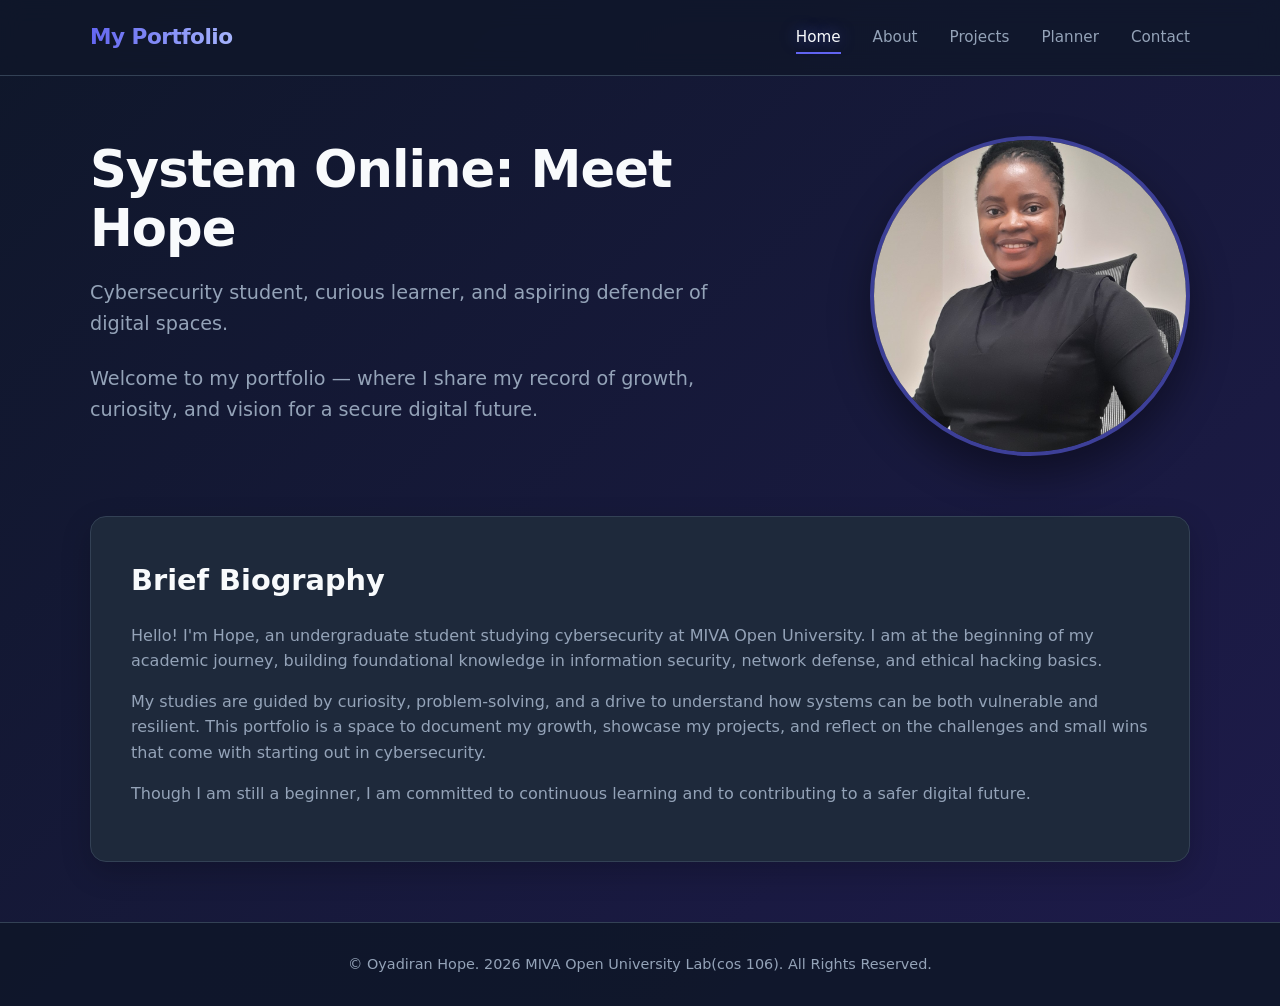
==== index.html @ 970920d2 "Add files via upload" ====
<!DOCTYPE html>
<html lang="en">
<head>
    <meta charset="UTF-8">
    <meta name="viewport" content="width=device-width, initial-scale=1.0">
    <title>Home | My Academic Portfolio</title>
    <link rel="stylesheet" href="style.css">
</head>
<body>
    <header>
        <div class="header-container">
            <!-- Left: Centralized Portfolio Title (Updated to your requested name) -->
            <h1 class="logo">My Portfolio</h1>
            
            <!-- Desktop Layout: Navigation Menu inside the header -->
            <nav class="main-nav">
                <ul class="nav-links" id="navMenu">  
                    <li><a href="index.html" class="active">Home</a></li>
                    <li><a href="about.html">About</a></li>
                    <li><a href="projects.html">Projects</a></li>
                    <li><a href="planner.html">Planner</a></li>
                    <li><a href="contact.html">Contact</a></li>
                </ul> 
            </nav>

            <!-- Right: Eclipse/Trigger Button (Three Vertical Dots ⋮) -->
            <button class="eclipse-btn" id="eclipseBtn">&#8942;</button>
        </div>
    </header>

    <main class="container">
        <!-- Hero Section -->
        <section id="hero" class="hero-section">
            <div class="hero-text">
                <h1>System Online: Meet Hope</h1>
                <p>Cybersecurity student, curious learner, and aspiring defender of digital spaces.</p>
                <p>Welcome to my portfolio — where I share my record of growth, curiosity, and vision for a secure digital future.</p>
            </div>
            <div class="hero-image">
                <img src="my image.jpg" alt="Hope's Profile Picture" class="profile-photo">
            </div>
        </section>

        <!-- Biography Section -->
        <section id="biography" class="bio-section">
            <h2>Brief Biography</h2>
            <p>Hello! I'm Hope, an undergraduate student studying cybersecurity at MIVA Open University. I am at the beginning of my academic journey, building foundational knowledge in information security, network defense, and ethical hacking basics.</p>
            <p>My studies are guided by curiosity, problem-solving, and a drive to understand how systems can be both vulnerable and resilient. This portfolio is a space to document my growth, showcase my projects, and reflect on the challenges and small wins that come with starting out in cybersecurity.</p>
            <p>Though I am still a beginner, I am committed to continuous learning and to contributing to a safer digital future.</p>
        </section>
    </main>

    <footer>
      <p>&copy; Oyadiran Hope. 2026 MIVA Open University Lab(cos 106). All Rights Reserved.</p>
    </footer>
    <script src="script.js"></script>
</body>
</html>
---- style.css ----
/* --- Global Variables & General Reset --- */
:root {
    --primary-color: #6366f1;   /* Vibrant Indigo */
    --accent-color: #a5b4fc;    /* Light Lavender/Indigo */
    --bg-gradient: linear-gradient(135deg, #0f172a 0%, #1e1b4b 100%); /* Deep space gradient */
    --light-bg: #f8fafc;        /* Off-white for page background if overridden */
    --card-bg: #1e293b;         /* Dark Slate for Cards */
    --text-main: #f8fafc;       /* Bright white/silver text */
    --text-muted: #94a3b8;      /* Slate Gray text */
    --success-color: #10b981;   /* Emerald Green */
    --error-color: #ef4444;     /* Rose Red */
    --border-color: #334155;    /* Subtle border line */
}

* {
    margin: 0;
    padding: 0;
    box-sizing: border-box;
    font-family: 'Inter', 'Segoe UI', system-ui, -apple-system, sans-serif;
}

body {
    background: var(--bg-gradient);
    color: var(--text-main);
    line-height: 1.6;
    display: flex;
    flex-direction: column;
    min-height: 100vh;
}

.container {
    width: 90%;
    max-width: 1100px;
    margin: 60px auto;
    flex: 1;
}

/* --- Header / Navigation Menu --- */
header {
    background-color: rgba(15, 23, 42, 0.8); /* Semi-transparent glassmorphism */
    backdrop-filter: blur(12px);
    -webkit-backdrop-filter: blur(12px);
    border-bottom: 1px solid var(--border-color);
    position: sticky;
    top: 0;
    z-index: 1000;
    padding: 20px 0;
}

.header-container {
    display: flex;
    justify-content: space-between;
    align-items: center;
    width: 90%;
    max-width: 1100px;
    margin: 0 auto;
}

.logo {
    color: var(--text-main);
    font-size: 1.35rem;
    font-weight: 800;
    letter-spacing: -0.5px;
    background: linear-gradient(to right, #6366f1, #a5b4fc);
    -webkit-background-clip: text;
    -webkit-text-fill-color: transparent;
}

/* Horizontal Desktop Links Container */
.main-nav {
    display: flex;
    align-items: center;
}

.nav-links {
    display: flex;
    list-style: none;
    gap: 32px;
}

.nav-links li {
    margin: 0;
}

.nav-links a {
    color: var(--text-muted);
    text-decoration: none;
    font-size: 0.95rem;
    font-weight: 500;
    padding: 6px 0;
    transition: color 0.3s ease, text-shadow 0.3s ease;
}

.nav-links a:hover, 
.nav-links a.active {
    color: var(--text-main);
    text-shadow: 0 0 15px rgba(99, 102, 241, 0.6);
    border-bottom: 2px solid var(--primary-color);
}

/* Eclipse / Mobile Menu Button Trigger (⋮) */
.eclipse-btn {
    display: none;
    background: none;
    border: 1px solid var(--border-color);
    border-radius: 8px;
    color: var(--text-main);
    font-size: 1.5rem;
    cursor: pointer;
    padding: 4px 12px;
    transition: background-color 0.3s ease, border-color 0.3s ease;
}

.eclipse-btn:hover {
    background-color: var(--card-bg);
    border-color: var(--primary-color);
}

/* --- Buttons --- */
.btn {
    display: inline-block;
    background: linear-gradient(135deg, #6366f1 0%, #4f46e5 100%);
    color: var(--text-main);
    padding: 12px 24px;
    text-decoration: none;
    border-radius: 8px;
    border: none;
    cursor: pointer;
    font-size: 0.95rem;
    font-weight: 600;
    box-shadow: 0 4px 14px rgba(99, 102, 241, 0.4);
    transition: transform 0.2s ease, box-shadow 0.2s ease;
}

.btn:hover {
    transform: translateY(-2px);
    box-shadow: 0 6px 20px rgba(99, 102, 241, 0.6);
}

.btn-block {
    display: block;
    width: 100%;
}

/* --- Homepage Styles (Hero Flexbox) --- */
.hero-section {
    display: flex;
    align-items: center;
    justify-content: space-between;
    gap: 60px;
    margin-bottom: 60px;
}

.hero-text {
    flex: 1.2;
}

.hero-text h1 {
    font-size: 3.2rem;
    font-weight: 800;
    color: var(--text-main);
    margin-bottom: 20px;
    line-height: 1.15;
    letter-spacing: -1px;
}

.hero-text p {
    font-size: 1.2rem;
    margin-bottom: 25px;
    color: var(--text-muted);
}

.hero-image {
    flex: 0.8;
    display: flex;
    justify-content: flex-end;
}

/* Profile Photo Circle Sizing */
.profile-photo {
    width: 320px;             /* Clean, optimized sizing */
    height: 320px;            
    border-radius: 50%;
    object-fit: cover;
    border: 4px solid rgba(99, 102, 241, 0.5);
    box-shadow: 0 20px 40px rgba(0, 0, 0, 0.4);
    transition: transform 0.4s cubic-bezier(0.175, 0.885, 0.32, 1.275);
}

.profile-photo:hover {
    transform: scale(1.04) rotate(1deg);
    border-color: var(--primary-color);
}

.bio-section {
    background-color: var(--card-bg);
    padding: 40px;
    border-radius: 16px;
    border: 1px solid var(--border-color);
    box-shadow: 0 10px 30px rgba(0, 0, 0, 0.2);
}

.bio-section h2 {
    color: var(--text-main);
    margin-bottom: 20px;
    font-size: 1.8rem;
    font-weight: 700;
}

.bio-section p {
    color: var(--text-muted);
    margin-bottom: 15px;
}

/* --- About Page (CSS Grid Layout) --- */
.about-grid {
    display: grid;
    grid-template-columns: repeat(auto-fit, minmax(450px, 1fr));
    gap: 30px;
}

.card {
    background-color: var(--card-bg);
    padding: 35px;
    border-radius: 16px;
    border: 1px solid var(--border-color);
    box-shadow: 0 10px 30px rgba(0, 0, 0, 0.2);
}

.card h2 {
    color: var(--text-main);
    margin-bottom: 20px;
    border-bottom: 1px solid var(--border-color);
    padding-bottom: 12px;
    font-size: 1.6rem;
}

.edu-table {
    width: 100%;
    border-collapse: collapse;
    margin-top: 10px;
}

.edu-table th, .edu-table td {
    padding: 14px 10px;
    text-align: left;
    border-bottom: 1px solid var(--border-color);
}

.edu-table th {
    background-color: rgba(15, 23, 42, 0.4);
    color: var(--accent-color);
    font-weight: 600;
}

.edu-table td {
    color: var(--text-muted);
}

.skills, .hobbies-list {
    list-style-type: none;
}

.skills li, .hobbies-list li {
    position: relative;
    padding-left: 24px;
    margin-bottom: 12px;
    color: var(--text-muted);
}

.skills li::before, .hobbies-list li::before {
    content: "✦";
    position: absolute;
    left: 0;
    color: var(--primary-color);
}

.multimedia-box {
    margin-top: 30px;
    padding-top: 20px;
    border-top: 1px dashed var(--border-color);
}

.multimedia-box h3 {
    font-size: 1.1rem;
    margin-bottom: 15px;
}

.multimedia-box audio {
    width: 100%;
    border-radius: 8px;
}

/* --- Projects Page --- */
.page-title {
    text-align: center;
    color: var(--text-main);
    font-size: 2.5rem;
    font-weight: 800;
    margin-bottom: 40px;
}

.projects-grid {
    display: grid;
    grid-template-columns: repeat(auto-fit, minmax(320px, 1fr));
    gap: 30px;
}

.project-card {
    background-color: var(--card-bg);
    border-radius: 16px;
    overflow: hidden;
    border: 1px solid var(--border-color);
    box-shadow: 0 10px 30px rgba(0, 0, 0, 0.2);
    transition: transform 0.3s ease, border-color 0.3s ease;
}

.project-card:hover {
    transform: translateY(-8px);
    border-color: var(--primary-color);
}

.project-img {
    width: 100%;
    height: 200px;
    object-fit: cover;
    border-bottom: 1px solid var(--border-color);
}

.project-info {
    padding: 24px;
}

.project-info h3 {
    color: var(--text-main);
    margin-bottom: 12px;
    font-size: 1.4rem;
}

.project-info p {
    font-size: 0.95rem;
    margin-bottom: 20px;
    color: var(--text-muted);
}

.project-link {
    color: var(--accent-color);
    text-decoration: none;
    font-weight: 600;
    transition: color 0.3s ease;
}

.project-link:hover {
    color: var(--primary-color);
}

/* --- Academic Planner Styles --- */
.planner-box {
    background-color: var(--card-bg);
    padding: 40px;
    border-radius: 16px;
    border: 1px solid var(--border-color);
    max-width: 700px;
    margin: 0 auto;
    box-shadow: 0 10px 30px rgba(0, 0, 0, 0.2);
}

.planner-box h2 {
    color: var(--text-main);
    margin-bottom: 15px;
}

.planner-box p {
    color: var(--text-muted);
}

.planner-input-group {
    display: flex;
    margin: 25px 0;
    gap: 12px;
}

.planner-input-group input {
    flex: 1;
    padding: 14px;
    background-color: rgba(15, 23, 42, 0.6);
    border: 1px solid var(--border-color);
    border-radius: 8px;
    font-size: 1rem;
    color: var(--text-main);
    outline: none;
    transition: border-color 0.3s ease;
}

.planner-input-group input:focus {
    border-color: var(--primary-color);
}

.task-list {
    list-style: none;
    margin-top: 20px;
}

.task-item {
    display: flex;
    justify-content: space-between;
    align-items: center;
    padding: 16px;
    background-color: rgba(15, 23, 42, 0.4);
    margin-bottom: 12px;
    border-radius: 8px;
    border-left: 4px solid var(--primary-color);
    animation: fadeIn 0.4s ease;
}

.task-item.completed {
    border-left-color: var(--success-color);
    background-color: rgba(16, 185, 129, 0.1);
}

.task-item.completed span {
    text-decoration: line-through;
    color: var(--text-muted);
}

.task-actions button {
    margin-left: 8px;
    padding: 6px 12px;
    border: none;
    border-radius: 6px;
    cursor: pointer;
    font-size: 0.85rem;
    font-weight: 600;
}

.done-btn { background-color: var(--success-color); color: white; }
.delete-btn { background-color: var(--error-color); color: white; }

/* --- Contact Page Form Styles --- */
.contact-box {
    background-color: var(--card-bg);
    padding: 40px;
    border-radius: 16px;
    border: 1px solid var(--border-color);
    max-width: 600px;
    margin: 0 auto;
    box-shadow: 0 10px 30px rgba(0, 0, 0, 0.2);
}

.contact-box h2 {
    color: var(--text-main);
    margin-bottom: 15px;
}

.contact-box p {
    color: var(--text-muted);
    margin-bottom: 25px;
}

.form-control {
    margin-bottom: 24px;
}

.form-control label {
    display: block;
    margin-bottom: 8px;
    font-weight: 500;
    color: var(--text-main);
}

.form-control input, .form-control textarea {
    width: 100%;
    padding: 14px;
    background-color: rgba(15, 23, 42, 0.6);
    border: 1px solid var(--border-color);
    border-radius: 8px;
    font-size: 1rem;
    color: var(--text-main);
    outline: none;
    transition: border-color 0.3s ease;
}

.form-control input:focus, .form-control textarea:focus {
    border-color: var(--primary-color);
}

.feedback-msg {
    padding: 14px;
    margin-bottom: 20px;
    border-radius: 8px;
    display: none;
    font-weight: bold;
}

.error-mode { background-color: rgba(239, 68, 68, 0.1); color: var(--error-color); display: block; }
.success-mode { background-color: rgba(16, 185, 129, 0.1); color: var(--success-color); display: block; }

/* --- Footer Elements --- */
footer {
    background-color: rgba(15, 23, 42, 0.9);
    color: var(--text-muted);
    border-top: 1px solid var(--border-color);
    text-align: center;
    padding: 30px;
    margin-top: auto;
    font-size: 0.9rem;
}

/* --- Animations --- */
@keyframes fadeIn {
    from { opacity: 0; transform: translateY(10px); }
    to { opacity: 1; transform: translateY(0); }
}

/* --- Responsive Layout Rules (Mobile View Toggle UI) --- */
@media(max-width: 768px) {
    .eclipse-btn {
        display: block;
    }

    /* Convert horizontal links to absolute overlay drawer */
    .nav-links {
        display: none;
        flex-direction: column;
        position: absolute;
        top: 75px;
        right: 5%;
        width: 220px;
        background-color: var(--card-bg);
        border: 1px solid var(--border-color);
        border-radius: 12px;
        padding: 24px;
        box-shadow: 0 20px 40px rgba(0,0,0,0.4);
        gap: 20px;
        z-index: 1100;
    }

    .nav-links.show {
        display: flex;
    }

    .nav-links a:hover, 
    .nav-links a.active {
        border-bottom: none;
        border-left: 3px solid var(--primary-color);
        padding-left: 10px;
    }

    .hero-section {
        flex-direction: column-reverse;
        text-align: center;
        gap: 40px;
    }
    
    .hero-image {
        justify-content: center;
    }

    .profile-photo {
        width: 250px;
        height: 250px;
    }

    .about-grid {
        grid-template-columns: 1fr;
    }
}
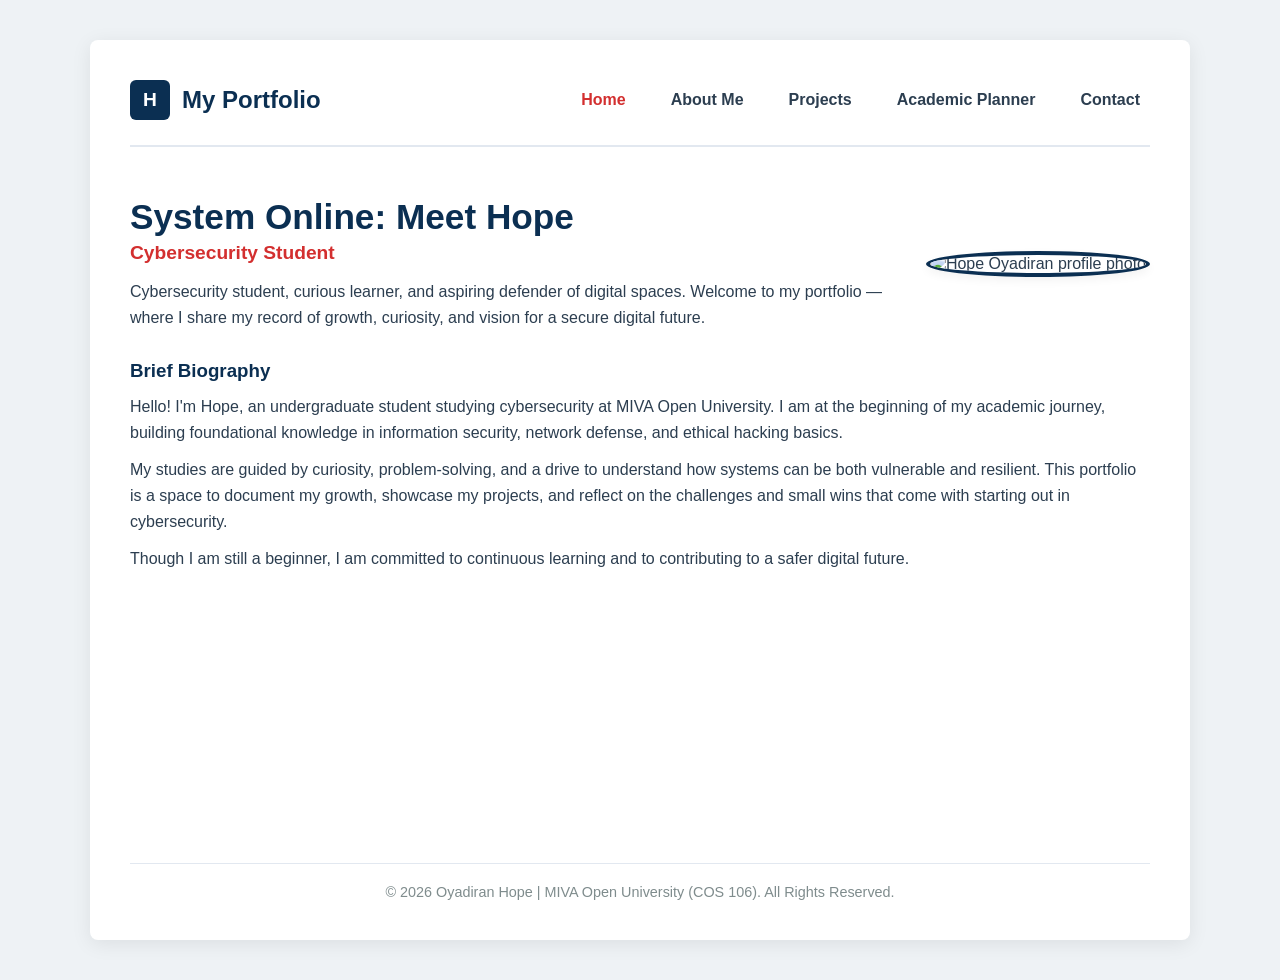
==== commit 8fe828b9: "Add files via upload" ====
--- a/index.html
+++ b/index.html
@@ -1,59 +1,63 @@
-
 <!DOCTYPE html>
 <html lang="en">
 <head>
     <meta charset="UTF-8">
     <meta name="viewport" content="width=device-width, initial-scale=1.0">
-    <title>Home | My Academic Portfolio</title>
+    <title>Home | Hope Oyadiran Portfolio</title>
     <link rel="stylesheet" href="style.css">
 </head>
 <body>
-    <header>
-        <div class="header-container">
-            <!-- Left: Centralized Portfolio Title (Updated to your requested name) -->
-            <h1 class="logo">My Portfolio</h1>
-            
-            <!-- Desktop Layout: Navigation Menu inside the header -->
-            <nav class="main-nav">
-                <ul class="nav-links" id="navMenu">  
-                    <li><a href="index.html" class="active">Home</a></li>
-                    <li><a href="about.html">About</a></li>
-                    <li><a href="projects.html">Projects</a></li>
-                    <li><a href="planner.html">Planner</a></li>
-                    <li><a href="contact.html">Contact</a></li>
-                </ul> 
+
+    <div class="site-container">
+        <header class="sticky-header">
+            <div class="logo-area">
+                <div class="logo-placeholder">H</div>
+                <h1 class="logo">My Portfolio</h1>
+            </div>
+            <nav>
+                <button class="hamburger" id="hamburger-btn" aria-label="Toggle Menu" aria-expanded="false">
+                    <span></span>
+                    <span></span>
+                    <span></span>
+                </button>
+                <ul class="nav-links" id="nav-links">
+                    <li><a href="index.html" class="nav-item active">Home</a></li>
+                    <li><a href="about.html" class="nav-item">About Me</a></li>
+                    <li><a href="projects.html" class="nav-item">Projects</a></li>
+                    <li><a href="planner.html" class="nav-item">Academic Planner</a></li>
+                    <li><a href="contact.html" class="nav-item">Contact</a></li>
+                </ul>
             </nav>
+        </header>
 
-            <!-- Right: Eclipse/Trigger Button (Three Vertical Dots ⋮) -->
-            <button class="eclipse-btn" id="eclipseBtn">&#8942;</button>
-        </div>
-    </header>
+        <main class="page-section">
+            <div class="home-hero reverse-layout">
+                <div class="hero-text">
+                    <h1>System Online: Meet Hope</h1>
+                    <p class="student-name">Cybersecurity Student</p>
+                    <p class="bio-text">
+                        Cybersecurity student, curious learner, and aspiring defender of digital spaces. 
+                        Welcome to my portfolio — where I share my record of growth, curiosity, and vision for a secure digital future.
+                    </p>
+                </div>
+                <div class="profile-pic-container">
+                    <img src="my-image.jpg" alt="Hope Oyadiran profile photo" class="profile-img">
+                </div>
+            </div>
 
-    <main class="container">
-        <!-- Hero Section -->
-        <section id="hero" class="hero-section">
-            <div class="hero-text">
-                <h1>System Online: Meet Hope</h1>
-                <p>Cybersecurity student, curious learner, and aspiring defender of digital spaces.</p>
-                <p>Welcome to my portfolio — where I share my record of growth, curiosity, and vision for a secure digital future.</p>
+            <div class="bio-extended">
+                <h3>Brief Biography</h3>
+                <p>Hello! I'm Hope, an undergraduate student studying cybersecurity at MIVA Open University. I am at the beginning of my academic journey, building foundational knowledge in information security, network defense, and ethical hacking basics.</p>
+                <p>My studies are guided by curiosity, problem-solving, and a drive to understand how systems can be both vulnerable and resilient. This portfolio is a space to document my growth, showcase my projects, and reflect on the challenges and small wins that come with starting out in cybersecurity.</p>
+                <p>Though I am still a beginner, I am committed to continuous learning and to contributing to a safer digital future.</p>
             </div>
-            <div class="hero-image">
-                <img src="my image.jpg" alt="Hope's Profile Picture" class="profile-photo">
-            </div>
-        </section>
+        </main>
 
-        <!-- Biography Section -->
-        <section id="biography" class="bio-section">
-            <h2>Brief Biography</h2>
-            <p>Hello! I'm Hope, an undergraduate student studying cybersecurity at MIVA Open University. I am at the beginning of my academic journey, building foundational knowledge in information security, network defense, and ethical hacking basics.</p>
-            <p>My studies are guided by curiosity, problem-solving, and a drive to understand how systems can be both vulnerable and resilient. This portfolio is a space to document my growth, showcase my projects, and reflect on the challenges and small wins that come with starting out in cybersecurity.</p>
-            <p>Though I am still a beginner, I am committed to continuous learning and to contributing to a safer digital future.</p>
-        </section>
-    </main>
+        <footer>
+            <p>&copy; 2026 Oyadiran Hope | MIVA Open University (COS 106). All Rights Reserved.</p>
+        </footer>
+    </div>
 
-    <footer>
-      <p>&copy; Oyadiran Hope. 2026 MIVA Open University Lab(cos 106). All Rights Reserved.</p>
-    </footer>
     <script src="script.js"></script>
 </body>
 </html>
--- a/style.css
+++ b/style.css
@@ -1,303 +1,216 @@
-/* --- Global Variables & General Reset --- */
 :root {
-    --primary-color: #6366f1;   /* Vibrant Indigo */
-    --accent-color: #a5b4fc;    /* Light Lavender/Indigo */
-    --bg-gradient: linear-gradient(135deg, #0f172a 0%, #1e1b4b 100%); /* Deep space gradient */
-    --light-bg: #f8fafc;        /* Off-white for page background if overridden */
-    --card-bg: #1e293b;         /* Dark Slate for Cards */
-    --text-main: #f8fafc;       /* Bright white/silver text */
-    --text-muted: #94a3b8;      /* Slate Gray text */
-    --success-color: #10b981;   /* Emerald Green */
-    --error-color: #ef4444;     /* Rose Red */
-    --border-color: #334155;    /* Subtle border line */
+    --bg-outside: #eef2f5;         
+    --box-inside: #ffffff;         
+    --primary-color: #0B2F52;     
+    --accent-color: #D32F2F;      
+    --text-dark: #2c3e50;
+    --text-muted: #7f8c8d;
+    --border-color: #e2e8f0;
 }
 
 * {
+    box-sizing: border-box;
     margin: 0;
     padding: 0;
-    box-sizing: border-box;
-    font-family: 'Inter', 'Segoe UI', system-ui, -apple-system, sans-serif;
+    font-family: 'Segoe UI', Tahoma, Geneva, Verdana, sans-serif;
 }
 
 body {
-    background: var(--bg-gradient);
-    color: var(--text-main);
-    line-height: 1.6;
+    background-color: var(--bg-outside);
+    color: var(--text-dark);
+    display: flex;
+    justify-content: center;
+    padding: 40px 20px;
+}
+
+.site-container {
+    background-color: var(--box-inside);
+    width: 100%;
+    max-width: 1100px;
+    min-height: 100vh;
+    border-radius: 8px;
+    box-shadow: 0 4px 20px rgba(0, 0, 0, 0.08);
+    padding: 40px;
     display: flex;
     flex-direction: column;
-    min-height: 100vh;
-}
-
-.container {
-    width: 90%;
-    max-width: 1100px;
-    margin: 60px auto;
-    flex: 1;
-}
-
-/* --- Header / Navigation Menu --- */
-header {
-    background-color: rgba(15, 23, 42, 0.8); /* Semi-transparent glassmorphism */
-    backdrop-filter: blur(12px);
-    -webkit-backdrop-filter: blur(12px);
-    border-bottom: 1px solid var(--border-color);
+    justify-content: space-between;
+}
+
+.sticky-header {
+    display: flex;
+    justify-content: space-between;
+    align-items: center;
+    padding-bottom: 25px;
+    border-bottom: 2px solid var(--border-color);
     position: sticky;
     top: 0;
-    z-index: 1000;
-    padding: 20px 0;
-}
-
-.header-container {
-    display: flex;
+    background-color: var(--box-inside);
+    z-index: 100;
+}
+
+.logo-area {
+    display: flex;
+    align-items: center;
+    gap: 12px;
+}
+
+.logo-placeholder {
+    background-color: var(--primary-color);
+    color: white;
+    font-weight: bold;
+    width: 40px;
+    height: 40px;
+    display: flex;
+    align-items: center;
+    justify-content: center;
+    border-radius: 6px;
+    font-size: 1.2rem;
+}
+
+.logo-area h1.logo {
+    font-size: 1.5rem;
+    color: var(--primary-color);
+}
+
+.nav-links {
+    display: flex;
+    list-style: none;
+    gap: 25px;
+}
+
+.nav-links a {
+    text-decoration: none;
+    color: var(--text-dark);
+    font-weight: 600;
+    padding: 5px 10px;
+    transition: color 0.2s ease;
+}
+
+.nav-links a:hover, .nav-links a.active {
+    color: var(--accent-color);
+}
+
+.hamburger {
+    display: none;
+    flex-direction: column;
     justify-content: space-between;
-    align-items: center;
-    width: 90%;
-    max-width: 1100px;
-    margin: 0 auto;
-}
-
-.logo {
-    color: var(--text-main);
-    font-size: 1.35rem;
-    font-weight: 800;
-    letter-spacing: -0.5px;
-    background: linear-gradient(to right, #6366f1, #a5b4fc);
-    -webkit-background-clip: text;
-    -webkit-text-fill-color: transparent;
-}
-
-/* Horizontal Desktop Links Container */
-.main-nav {
-    display: flex;
-    align-items: center;
-}
-
-.nav-links {
-    display: flex;
-    list-style: none;
-    gap: 32px;
-}
-
-.nav-links li {
-    margin: 0;
-}
-
-.nav-links a {
-    color: var(--text-muted);
-    text-decoration: none;
-    font-size: 0.95rem;
-    font-weight: 500;
-    padding: 6px 0;
-    transition: color 0.3s ease, text-shadow 0.3s ease;
-}
-
-.nav-links a:hover, 
-.nav-links a.active {
-    color: var(--text-main);
-    text-shadow: 0 0 15px rgba(99, 102, 241, 0.6);
-    border-bottom: 2px solid var(--primary-color);
-}
-
-/* Eclipse / Mobile Menu Button Trigger (⋮) */
-.eclipse-btn {
-    display: none;
-    background: none;
-    border: 1px solid var(--border-color);
-    border-radius: 8px;
-    color: var(--text-main);
-    font-size: 1.5rem;
-    cursor: pointer;
-    padding: 4px 12px;
-    transition: background-color 0.3s ease, border-color 0.3s ease;
-}
-
-.eclipse-btn:hover {
-    background-color: var(--card-bg);
-    border-color: var(--primary-color);
-}
-
-/* --- Buttons --- */
-.btn {
-    display: inline-block;
-    background: linear-gradient(135deg, #6366f1 0%, #4f46e5 100%);
-    color: var(--text-main);
-    padding: 12px 24px;
-    text-decoration: none;
-    border-radius: 8px;
+    width: 30px;
+    height: 21px;
+    background: transparent;
     border: none;
     cursor: pointer;
-    font-size: 0.95rem;
+    z-index: 1000;
+}
+
+.hamburger span {
+    width: 100%;
+    height: 3px;
+    background-color: var(--primary-color);
+    border-radius: 2px;
+    transition: all 0.2s ease-in-out;
+}
+
+.hamburger.open span:nth-child(1) { transform: translateY(9px) rotate(45deg); }
+.hamburger.open span:nth-child(2) { opacity: 0; }
+.hamburger.open span:nth-child(3) { transform: translateY(-9px) rotate(-45deg); }
+
+.page-section {
+    padding: 50px 0;
+    flex-grow: 1;
+}
+
+.text-center {
+    text-align: center !important;
+}
+
+.home-hero {
+    display: flex;
+    align-items: center;
+    gap: 40px;
+    margin-bottom: 30px;
+}
+
+.reverse-layout {
+    flex-direction: row;
+}
+
+.profile-img {
+    width: 260px;
+    height: 260px;
+    object-fit: cover;
+    border-radius: 50%;
+    border: 4px solid var(--primary-color);
+    box-shadow: 0 4px 10px rgba(0,0,0,0.05);
+    transition: transform 0.2s ease, box-shadow 0.2s ease;
+}
+
+.profile-img:hover {
+    transform: translateY(-4px);
+    box-shadow: 0 8px 20px rgba(0,0,0,0.12);
+}
+.profile-pic-container {
+    flex:0 0 auto;
+}
+
+.hero-text {
+    flex: 1;
+}
+
+.hero-text h1 {
+    font-size: 2.2rem;
+    color: var(--primary-color);
+    margin-bottom: 5px;
+}
+
+.student-name {
+    font-size: 1.2rem;
     font-weight: 600;
-    box-shadow: 0 4px 14px rgba(99, 102, 241, 0.4);
-    transition: transform 0.2s ease, box-shadow 0.2s ease;
-}
-
-.btn:hover {
-    transform: translateY(-2px);
-    box-shadow: 0 6px 20px rgba(99, 102, 241, 0.6);
-}
-
-.btn-block {
-    display: block;
-    width: 100%;
-}
-
-/* --- Homepage Styles (Hero Flexbox) --- */
-.hero-section {
-    display: flex;
-    align-items: center;
-    justify-content: space-between;
-    gap: 60px;
-    margin-bottom: 60px;
-}
-
-.hero-text {
-    flex: 1.2;
-}
-
-.hero-text h1 {
-    font-size: 3.2rem;
-    font-weight: 800;
-    color: var(--text-main);
-    margin-bottom: 20px;
-    line-height: 1.15;
-    letter-spacing: -1px;
-}
-
-.hero-text p {
-    font-size: 1.2rem;
+    color: var(--accent-color);
+    margin-bottom: 15px;
+}
+
+.bio-text { line-height: 1.6; }
+.bio-extended h3 { color: var(--primary-color); margin: 25px 0 12px 0; }
+.bio-extended p { line-height: 1.6; margin-bottom: 12px; }
+
+.about-grid, .skills-hobbies {
+    display: grid;
+    grid-template-columns: 1fr 1fr;
+    gap: 25px;
     margin-bottom: 25px;
-    color: var(--text-muted);
-}
-
-.hero-image {
-    flex: 0.8;
-    display: flex;
-    justify-content: flex-end;
-}
-
-/* Profile Photo Circle Sizing */
-.profile-photo {
-    width: 320px;             /* Clean, optimized sizing */
-    height: 320px;            
-    border-radius: 50%;
-    object-fit: cover;
-    border: 4px solid rgba(99, 102, 241, 0.5);
-    box-shadow: 0 20px 40px rgba(0, 0, 0, 0.4);
-    transition: transform 0.4s cubic-bezier(0.175, 0.885, 0.32, 1.275);
-}
-
-.profile-photo:hover {
-    transform: scale(1.04) rotate(1deg);
-    border-color: var(--primary-color);
-}
-
-.bio-section {
-    background-color: var(--card-bg);
-    padding: 40px;
-    border-radius: 16px;
-    border: 1px solid var(--border-color);
-    box-shadow: 0 10px 30px rgba(0, 0, 0, 0.2);
-}
-
-.bio-section h2 {
-    color: var(--text-main);
-    margin-bottom: 20px;
-    font-size: 1.8rem;
-    font-weight: 700;
-}
-
-.bio-section p {
-    color: var(--text-muted);
-    margin-bottom: 15px;
-}
-
-/* --- About Page (CSS Grid Layout) --- */
-.about-grid {
-    display: grid;
-    grid-template-columns: repeat(auto-fit, minmax(450px, 1fr));
-    gap: 30px;
 }
 
 .card {
-    background-color: var(--card-bg);
-    padding: 35px;
-    border-radius: 16px;
-    border: 1px solid var(--border-color);
-    box-shadow: 0 10px 30px rgba(0, 0, 0, 0.2);
-}
-
-.card h2 {
-    color: var(--text-main);
-    margin-bottom: 20px;
-    border-bottom: 1px solid var(--border-color);
-    padding-bottom: 12px;
-    font-size: 1.6rem;
-}
+    background-color: #f8fafc;
+    border-top: 3px solid var(--primary-color);
+    padding: 20px;
+    border-radius: 4px;
+}
+
+.card h3 { margin-bottom: 15px; color: var(--primary-color); }
 
 .edu-table {
     width: 100%;
     border-collapse: collapse;
-    margin-top: 10px;
 }
 
 .edu-table th, .edu-table td {
-    padding: 14px 10px;
+    padding: 10px;
     text-align: left;
     border-bottom: 1px solid var(--border-color);
-}
-
-.edu-table th {
-    background-color: rgba(15, 23, 42, 0.4);
-    color: var(--accent-color);
-    font-weight: 600;
-}
-
-.edu-table td {
-    color: var(--text-muted);
-}
-
-.skills, .hobbies-list {
-    list-style-type: none;
-}
-
-.skills li, .hobbies-list li {
-    position: relative;
-    padding-left: 24px;
-    margin-bottom: 12px;
-    color: var(--text-muted);
-}
-
-.skills li::before, .hobbies-list li::before {
-    content: "✦";
-    position: absolute;
-    left: 0;
-    color: var(--primary-color);
-}
-
-.multimedia-box {
-    margin-top: 30px;
-    padding-top: 20px;
-    border-top: 1px dashed var(--border-color);
-}
-
-.multimedia-box h3 {
-    font-size: 1.1rem;
-    margin-bottom: 15px;
-}
-
-.multimedia-box audio {
-    width: 100%;
-    border-radius: 8px;
-}
-
-/* --- Projects Page --- */
-.page-title {
-    text-align: center;
-    color: var(--text-main);
-    font-size: 2.5rem;
-    font-weight: 800;
-    margin-bottom: 40px;
+    font-size: 0.95rem;
+}
+
+.edu-table th { background-color: #e2e8f0; color: var(--primary-color); }
+
+.skills, .hobbies-list { list-style-type: square; padding-left: 20px; line-height: 1.8; }
+.multimedia-box { margin-top: 20px; padding-top: 15px; border-top: 1px dashed var(--border-color); }
+.multimedia-box h4 { margin-bottom: 10px; font-size: 0.95rem; }
+.multimedia-box audio { width: 100%; }
+
+.expanded-grid {
+    padding: 20px 0;
+    align-items: stretch;
 }
 
 .projects-grid {
@@ -307,261 +220,114 @@
 }
 
 .project-card {
-    background-color: var(--card-bg);
-    border-radius: 16px;
+    background: #ffffff;
+    border: 1px solid var(--border-color);
+    border-radius: 6px;
     overflow: hidden;
-    border: 1px solid var(--border-color);
-    box-shadow: 0 10px 30px rgba(0, 0, 0, 0.2);
-    transition: transform 0.3s ease, border-color 0.3s ease;
-}
-
-.project-card:hover {
-    transform: translateY(-8px);
-    border-color: var(--primary-color);
-}
-
-.project-img {
+    display: flex;
+    flex-direction: column;
+    justify-content: space-between;
+    transition: transform 0.2s ease, box-shadow 0.2s ease;
+}
+
+.project-card:hover { transform: translateY(-4px); box-shadow: 0 8px 20px rgba(0,0,0,0.06); }
+.project-img { width: 100%; height: 220px; object-fit: cover; }
+.project-info { padding: 25px; flex-grow: 1; display: flex; flex-direction: column; justify-content: space-between; }
+.project-info h3 { color: var(--primary-color); margin-bottom: 12px; }
+.project-info p { font-size: 0.95rem; color: var(--text-muted); line-height: 1.6; margin-bottom: 20px; }
+.project-link { color: var(--accent-color); text-decoration: none; font-weight: bold; margin-top: auto; }
+
+.planner-box { background-color: #f8fafc; padding: 25px; border-radius: 6px; border: 1px solid var(--border-color); }
+.todo-input-row { display: flex; gap: 15px; margin-bottom: 25px; }
+.todo-input-row input { flex: 1; padding: 12px; border: 1px solid var(--border-color); border-radius: 4px; font-size: 1rem; }
+
+.btn-primary {
+    background-color: var(--primary-color);
+    color: white;
+    border: none;
+    padding: 12px 24px;
+    border-radius: 4px;
+    font-weight: 600;
+    cursor: pointer;
+}
+
+.planner-table { width: 100%; border-collapse: collapse; }
+.planner-table th, .planner-table td { padding: 12px; text-align: left; border-bottom: 1px solid var(--border-color); }
+.task-item.completed td { text-decoration: line-through; color: var(--text-muted); }
+.btn-delete { background: transparent; color: var(--accent-color); border: 1px solid var(--accent-color); padding: 4px 10px; border-radius: 3px; cursor: pointer; }
+.btn-delete:hover { background: var(--accent-color); color: white; }
+
+.centered-page-content {
+    display: flex;
+    justify-content: center;
+    align-items: center;
+}
+
+.contact-center-wrapper {
     width: 100%;
-    height: 200px;
-    object-fit: cover;
-    border-bottom: 1px solid var(--border-color);
-}
-
-.project-info {
-    padding: 24px;
-}
-
-.project-info h3 {
-    color: var(--text-main);
-    margin-bottom: 12px;
-    font-size: 1.4rem;
-}
-
-.project-info p {
-    font-size: 0.95rem;
-    margin-bottom: 20px;
+    max-width: 600px;
+    display: flex;
+    flex-direction: column;
+    align-items: center;
+}
+
+.contact-sub-intro {
     color: var(--text-muted);
-}
-
-.project-link {
-    color: var(--accent-color);
-    text-decoration: none;
-    font-weight: 600;
-    transition: color 0.3s ease;
-}
-
-.project-link:hover {
-    color: var(--primary-color);
-}
-
-/* --- Academic Planner Styles --- */
-.planner-box {
-    background-color: var(--card-bg);
-    padding: 40px;
-    border-radius: 16px;
-    border: 1px solid var(--border-color);
-    max-width: 700px;
-    margin: 0 auto;
-    box-shadow: 0 10px 30px rgba(0, 0, 0, 0.2);
-}
-
-.planner-box h2 {
-    color: var(--text-main);
-    margin-bottom: 15px;
-}
-
-.planner-box p {
+    font-size: 1rem;
+    margin-top: 8px;
+    margin-bottom: 25px;
+    line-height: 1.5;
+    max-width: 500px;
+}
+
+.contact-container { 
+    width: 100%; 
+}
+
+.form-group { margin-bottom: 20px; text-align: left; }
+.form-group label { display: block; font-weight: 600; margin-bottom: 6px; color: var(--primary-color); }
+.form-group input, .form-group textarea { width: 100%; padding: 12px; border: 1px solid var(--border-color); border-radius: 4px; font-size: 1rem; }
+.block-btn { width: 100%; }
+.alert-message { padding: 15px; border-radius: 4px; margin-bottom: 20px; font-weight: 600; }
+.error-box { background-color: #fde8e8; color: #e53e3e; border: 1px solid #f8b4b4; }
+.success-box { background-color: #def7ec; color: #03543f; border: 1px solid #bcf0da; }
+.hidden { display: none; }
+
+footer {
+    text-align: center;
+    padding-top: 20px;
     color: var(--text-muted);
-}
-
-.planner-input-group {
-    display: flex;
-    margin: 25px 0;
-    gap: 12px;
-}
-
-.planner-input-group input {
-    flex: 1;
-    padding: 14px;
-    background-color: rgba(15, 23, 42, 0.6);
-    border: 1px solid var(--border-color);
-    border-radius: 8px;
-    font-size: 1rem;
-    color: var(--text-main);
-    outline: none;
-    transition: border-color 0.3s ease;
-}
-
-.planner-input-group input:focus {
-    border-color: var(--primary-color);
-}
-
-.task-list {
-    list-style: none;
-    margin-top: 20px;
-}
-
-.task-item {
-    display: flex;
-    justify-content: space-between;
-    align-items: center;
-    padding: 16px;
-    background-color: rgba(15, 23, 42, 0.4);
-    margin-bottom: 12px;
-    border-radius: 8px;
-    border-left: 4px solid var(--primary-color);
-    animation: fadeIn 0.4s ease;
-}
-
-.task-item.completed {
-    border-left-color: var(--success-color);
-    background-color: rgba(16, 185, 129, 0.1);
-}
-
-.task-item.completed span {
-    text-decoration: line-through;
-    color: var(--text-muted);
-}
-
-.task-actions button {
-    margin-left: 8px;
-    padding: 6px 12px;
-    border: none;
-    border-radius: 6px;
-    cursor: pointer;
-    font-size: 0.85rem;
-    font-weight: 600;
-}
-
-.done-btn { background-color: var(--success-color); color: white; }
-.delete-btn { background-color: var(--error-color); color: white; }
-
-/* --- Contact Page Form Styles --- */
-.contact-box {
-    background-color: var(--card-bg);
-    padding: 40px;
-    border-radius: 16px;
-    border: 1px solid var(--border-color);
-    max-width: 600px;
-    margin: 0 auto;
-    box-shadow: 0 10px 30px rgba(0, 0, 0, 0.2);
-}
-
-.contact-box h2 {
-    color: var(--text-main);
-    margin-bottom: 15px;
-}
-
-.contact-box p {
-    color: var(--text-muted);
-    margin-bottom: 25px;
-}
-
-.form-control {
-    margin-bottom: 24px;
-}
-
-.form-control label {
-    display: block;
-    margin-bottom: 8px;
-    font-weight: 500;
-    color: var(--text-main);
-}
-
-.form-control input, .form-control textarea {
-    width: 100%;
-    padding: 14px;
-    background-color: rgba(15, 23, 42, 0.6);
-    border: 1px solid var(--border-color);
-    border-radius: 8px;
-    font-size: 1rem;
-    color: var(--text-main);
-    outline: none;
-    transition: border-color 0.3s ease;
-}
-
-.form-control input:focus, .form-control textarea:focus {
-    border-color: var(--primary-color);
-}
-
-.feedback-msg {
-    padding: 14px;
-    margin-bottom: 20px;
-    border-radius: 8px;
-    display: none;
-    font-weight: bold;
-}
-
-.error-mode { background-color: rgba(239, 68, 68, 0.1); color: var(--error-color); display: block; }
-.success-mode { background-color: rgba(16, 185, 129, 0.1); color: var(--success-color); display: block; }
-
-/* --- Footer Elements --- */
-footer {
-    background-color: rgba(15, 23, 42, 0.9);
-    color: var(--text-muted);
+    font-size: 0.9rem;
     border-top: 1px solid var(--border-color);
-    text-align: center;
-    padding: 30px;
-    margin-top: auto;
-    font-size: 0.9rem;
-}
-
-/* --- Animations --- */
-@keyframes fadeIn {
-    from { opacity: 0; transform: translateY(10px); }
-    to { opacity: 1; transform: translateY(0); }
-}
-
-/* --- Responsive Layout Rules (Mobile View Toggle UI) --- */
-@media(max-width: 768px) {
-    .eclipse-btn {
-        display: block;
-    }
-
-    /* Convert horizontal links to absolute overlay drawer */
+    margin-top: 30px;
+}
+
+@media (max-width: 768px) {
+    body { padding: 10px; }
+    .site-container { padding: 20px; }
+    .hamburger { display: flex; }
+
     .nav-links {
         display: none;
         flex-direction: column;
         position: absolute;
-        top: 75px;
-        right: 5%;
+        top: 50px;
+        right: 0;
+        background-color: var(--box-inside);
+        border: 1px solid var(--border-color);
+        box-shadow: 0 10px 25px rgba(0,0,0,0.15);
+        padding: 15px 0;
         width: 220px;
-        background-color: var(--card-bg);
-        border: 1px solid var(--border-color);
-        border-radius: 12px;
-        padding: 24px;
-        box-shadow: 0 20px 40px rgba(0,0,0,0.4);
-        gap: 20px;
-        z-index: 1100;
+        border-radius: 6px;
+        z-index: 999;
     }
 
-    .nav-links.show {
-        display: flex;
-    }
-
-    .nav-links a:hover, 
-    .nav-links a.active {
-        border-bottom: none;
-        border-left: 3px solid var(--primary-color);
-        padding-left: 10px;
-    }
-
-    .hero-section {
-        flex-direction: column-reverse;
-        text-align: center;
-        gap: 40px;
-    }
+    .nav-links.active { display: flex; }
+    .nav-links li { width: 100%; }
+    .nav-links a { display: block; padding: 12px 20px; width: 100%; }
     
-    .hero-image {
-        justify-content: center;
-    }
-
-    .profile-photo {
-        width: 250px;
-        height: 250px;
-    }
-
-    .about-grid {
-        grid-template-columns: 1fr;
-    }
+    .reverse-layout { flex-direction: column-reverse; }
+    .home-hero { text-align: center; gap: 20px; }
+    .profile-img { width: 260px; height: 260px; }
+    .about-grid, .skills-hobbies { grid-template-columns: 1fr; }
 }
